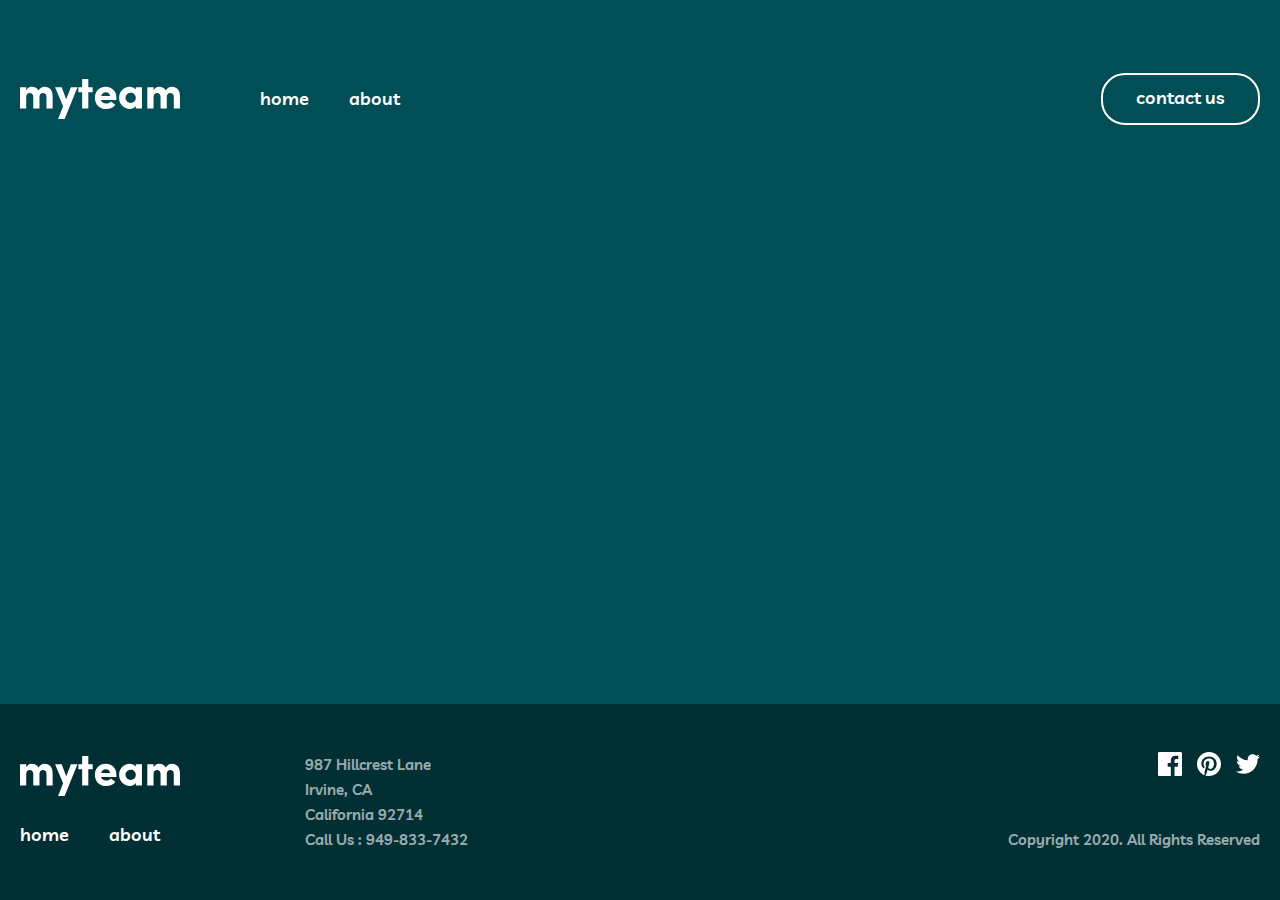
==== views/contact.html @ fc46e299 "Initial commit" ====
<!DOCTYPE html>
<html lang="en">
<head>
    <meta charset="UTF-8">
    <meta http-equiv="X-UA-Compatible" content="IE=edge">
    <meta name="viewport" content="width=device-width, initial-scale=1.0">
    <title>MyTeam</title>
    <link rel="stylesheet" href="../css/main.css">
</head>
<body>
    <!-- SITE HEADER  -->
    <header class="site-header">
        <div class="container">
            <div class="site-header__wrapper">
                <a class="logo" href="./index.html">
                    <img class="logo__img" src="../images/svg/logo.svg" alt="MyTeam's logo">
                </a>
                <div class="site-header-inner-wrapper js-header-inner">
                    <button class="site-header__close-btn js-close-btn" type="button"></button>
                    <nav class="site-header__nav">
                        <ul class="site-header__list">
                            <li class="site-header__item">
                                <a class="site-header__link" href="./index.html">
                                    home
                                </a>
                            </li>
                            <li class="site-header__item">
                                <a class="site-header__link" href="./about.html">
                                    about
                                </a>
                            </li>
                        </ul>
                    </nav>
                    <a class="site-header__contact-link" href="./contact.html">
                        contact us
                    </a>
                </div>
                <button class="site-header__bar-btn js-bar-btn" type="button"></button>
            </div>
        </div>
    </header>
    <!-- Start main  -->
    <main class="site-main">

    </main>
    <!-- Finish main  -->
    <!-- SITE FOOTER  -->
<footer class="site-footer">
  <div class="container">
      <div class="site-footer__inner">
          <div class="site-footer__start">
              <a class="site-footer__logo" href="./index.html">
                  <img class="site-footer__logo-img" src="../images/svg/logo.svg" alt="MyTeam's logo">
              </a>
              <ul class="site-footer__start-list">
                  <li class="site-footer__start-item">
                      <a href="#" class="site-footer__start-link">home</a>
                  </li>
                  <li class="site-footer__start-item">
                      <a href="#" class="site-footer__start-link">about</a>
                  </li>
              </ul>
          </div>
          <ul class="site-footer__list">
              <li class="site-footer__item">
                  <a href="#" class="site-footer__link">987  Hillcrest Lane </a>
              </li>
              <li class="site-footer__item">
                  <a href="#" class="site-footer__link">Irvine, CA</a>
              </li>
              <li class="site-footer__item">
                  <a href="#" class="site-footer__link">California 92714</a>
              </li>
              <li class="site-footer__item">
                  <a href="#" class="site-footer__link">Call Us : 949-833-7432</a>
              </li>
          </ul>
          <div class="site-footer__end">
              <ul class="site-footer__end-list">
                  <li class="site-footer__end-item">
                      <a href="" class="site-footer__end-link">
                          <img src="../images/svg/facebook.svg" width="24" height="24" alt="facebook logo" class="site-footer__end-img">
                      </a>
                  </li>
                  <li class="site-footer__end-item">
                      <a href="" class="site-footer__end-link">
                          <img src="../images/svg/p.svg" width="24" height="24" alt=" p logo" class="site-footer__end-img">
                      </a>
                  </li>
                  <li class="site-footer__end-item">
                      <a href="" class="site-footer__end-link">
                          <img src="../images/svg/twitter.svg" width="24" height="20" alt=" twitter logo" class="site-footer__end-img">
                      </a>
                  </li>
              </ul>
              <p class="site-footer__text">Copyright 2020. All Rights Reserved</p>
          </div>
      </div>
  </div>
</footer>
<!-- SITE FOOTER ENDS -->
<script src="./js/app.js"></script>
</body>
</html>
---- css/main.css ----
/*! normalize.css v8.0.1 | MIT License | github.com/necolas/normalize.css */
/* Document
   ========================================================================== */
/**
 * 1. Correct the line height in all browsers.
 * 2. Prevent adjustments of font size after orientation changes in iOS.
 */
html {
  line-height: 1.15; /* 1 */
  -webkit-text-size-adjust: 100%; /* 2 */
}

/* Sections
   ========================================================================== */
/**
 * Remove the margin in all browsers.
 */
body {
  margin: 0;
}

/**
 * Render the `main` element consistently in IE.
 */
main {
  display: block;
}

/**
 * Correct the font size and margin on `h1` elements within `section` and
 * `article` contexts in Chrome, Firefox, and Safari.
 */
h1 {
  font-size: 2em;
  margin: 0.67em 0;
}

/* Grouping content
   ========================================================================== */
/**
 * 1. Add the correct box sizing in Firefox.
 * 2. Show the overflow in Edge and IE.
 */
hr {
  box-sizing: content-box; /* 1 */
  height: 0; /* 1 */
  overflow: visible; /* 2 */
}

/**
 * 1. Correct the inheritance and scaling of font size in all browsers.
 * 2. Correct the odd `em` font sizing in all browsers.
 */
pre {
  font-family: monospace, monospace; /* 1 */
  font-size: 1em; /* 2 */
}

/* Text-level semantics
   ========================================================================== */
/**
 * Remove the gray background on active links in IE 10.
 */
a {
  background-color: transparent;
}

/**
 * 1. Remove the bottom border in Chrome 57-
 * 2. Add the correct text decoration in Chrome, Edge, IE, Opera, and Safari.
 */
abbr[title] {
  border-bottom: none; /* 1 */
  text-decoration: underline; /* 2 */
  -webkit-text-decoration: underline dotted;
          text-decoration: underline dotted; /* 2 */
}

/**
 * Add the correct font weight in Chrome, Edge, and Safari.
 */
b,
strong {
  font-weight: bolder;
}

/**
 * 1. Correct the inheritance and scaling of font size in all browsers.
 * 2. Correct the odd `em` font sizing in all browsers.
 */
code,
kbd,
samp {
  font-family: monospace, monospace; /* 1 */
  font-size: 1em; /* 2 */
}

/**
 * Add the correct font size in all browsers.
 */
small {
  font-size: 80%;
}

/**
 * Prevent `sub` and `sup` elements from affecting the line height in
 * all browsers.
 */
sub,
sup {
  font-size: 75%;
  line-height: 0;
  position: relative;
  vertical-align: baseline;
}

sub {
  bottom: -0.25em;
}

sup {
  top: -0.5em;
}

/* Embedded content
   ========================================================================== */
/**
 * Remove the border on images inside links in IE 10.
 */
img {
  border-style: none;
}

/* Forms
   ========================================================================== */
/**
 * 1. Change the font styles in all browsers.
 * 2. Remove the margin in Firefox and Safari.
 */
button,
input,
optgroup,
select,
textarea {
  font-family: inherit; /* 1 */
  font-size: 100%; /* 1 */
  line-height: 1.15; /* 1 */
  margin: 0; /* 2 */
}

/**
 * Show the overflow in IE.
 * 1. Show the overflow in Edge.
 */
button,
input { /* 1 */
  overflow: visible;
}

/**
 * Remove the inheritance of text transform in Edge, Firefox, and IE.
 * 1. Remove the inheritance of text transform in Firefox.
 */
button,
select { /* 1 */
  text-transform: none;
}

/**
 * Correct the inability to style clickable types in iOS and Safari.
 */
button,
[type=button],
[type=reset],
[type=submit] {
  -webkit-appearance: button;
}

/**
 * Remove the inner border and padding in Firefox.
 */
button::-moz-focus-inner,
[type=button]::-moz-focus-inner,
[type=reset]::-moz-focus-inner,
[type=submit]::-moz-focus-inner {
  border-style: none;
  padding: 0;
}

/**
 * Restore the focus styles unset by the previous rule.
 */
button:-moz-focusring,
[type=button]:-moz-focusring,
[type=reset]:-moz-focusring,
[type=submit]:-moz-focusring {
  outline: 1px dotted ButtonText;
}

/**
 * Correct the padding in Firefox.
 */
fieldset {
  padding: 0.35em 0.75em 0.625em;
}

/**
 * 1. Correct the text wrapping in Edge and IE.
 * 2. Correct the color inheritance from `fieldset` elements in IE.
 * 3. Remove the padding so developers are not caught out when they zero out
 *    `fieldset` elements in all browsers.
 */
legend {
  box-sizing: border-box; /* 1 */
  color: inherit; /* 2 */
  display: table; /* 1 */
  max-width: 100%; /* 1 */
  padding: 0; /* 3 */
  white-space: normal; /* 1 */
}

/**
 * Add the correct vertical alignment in Chrome, Firefox, and Opera.
 */
progress {
  vertical-align: baseline;
}

/**
 * Remove the default vertical scrollbar in IE 10+.
 */
textarea {
  overflow: auto;
}

/**
 * 1. Add the correct box sizing in IE 10.
 * 2. Remove the padding in IE 10.
 */
[type=checkbox],
[type=radio] {
  box-sizing: border-box; /* 1 */
  padding: 0; /* 2 */
}

/**
 * Correct the cursor style of increment and decrement buttons in Chrome.
 */
[type=number]::-webkit-inner-spin-button,
[type=number]::-webkit-outer-spin-button {
  height: auto;
}

/**
 * 1. Correct the odd appearance in Chrome and Safari.
 * 2. Correct the outline style in Safari.
 */
[type=search] {
  -webkit-appearance: textfield; /* 1 */
  outline-offset: -2px; /* 2 */
}

/**
 * Remove the inner padding in Chrome and Safari on macOS.
 */
[type=search]::-webkit-search-decoration {
  -webkit-appearance: none;
}

/**
 * 1. Correct the inability to style clickable types in iOS and Safari.
 * 2. Change font properties to `inherit` in Safari.
 */
::-webkit-file-upload-button {
  -webkit-appearance: button; /* 1 */
  font: inherit; /* 2 */
}

/* Interactive
   ========================================================================== */
/*
 * Add the correct display in Edge, IE 10+, and Firefox.
 */
details {
  display: block;
}

/*
 * Add the correct display in all browsers.
 */
summary {
  display: list-item;
}

/* Misc
   ========================================================================== */
/**
 * Add the correct display in IE 10+.
 */
template {
  display: none;
}

/**
 * Add the correct display in IE 10.
 */
[hidden] {
  display: none;
}

/*Main font family */
@font-face {
  font-family: "Livvic";
  font-weight: 400;
  font-display: swap;
  src: url("../fonts/regular.woff2") format("woff2"), url("../fonts/regular.woff") format("woff");
}
@font-face {
  font-family: "Livvic";
  font-weight: 500;
  font-style: italic;
  font-display: swap;
  src: url("../fonts/medium_italic.woff2") format("woff2"), url("../fonts/medium_italic.woff") format("woff");
}
@font-face {
  font-family: "Livvic";
  font-weight: 600;
  font-display: swap;
  src: url("../fonts/semibold.woff2") format("woff2"), url("../fonts/semibold.woff") format("woff");
}
@font-face {
  font-family: "Livvic";
  font-weight: 700;
  font-display: swap;
  src: url("../fonts/bold.woff2") format("woff2"), url("../fonts/bold.woff") format("woff");
}
:root {
  --main-midnight-green-color: #014e56;
  --main-light-coral-color: #f67e7e;
  --main-rapture-blue-color: #79c8c7;
  --main-police-blue-color: #2c6269;
  --main-deep-jungle-green-color: #004047;
  --main-sacramento-green-color: #012f34;
  --main-dark-green-color: #002529;
  --main-white-color: #fff;
  --main-black-color: #000;
}

/*Html value for sticky footer*/
html {
  height: 100%;
  margin: 0;
}

/*Box element property*/
*,
*::before,
*::after {
  box-sizing: border-box;
  scroll-behavior: smooth;
}

/*Defauly body properties*/
body {
  display: flex;
  height: 100%;
  flex-direction: column;
  margin: 0;
  font-family: "Livvic", Arial, sans-serif;
  font-weight: 600;
  background-color: var(--main-midnight-green-color);
  overflow-x: hidden;
}

/*Default image properties*/
img {
  display: block;
  height: auto;
}

.site-main {
  flex-grow: 1;
}

/*Visually hidden class */
.visually-hidden {
  position: absolute;
  width: 1px;
  height: 1px;
  margin: -1px;
  padding: 0;
  overflow: hidden;
  border: none;
}

/*Platform container */
.container {
  max-width: 1280px;
  width: 100%;
  margin: 0 auto;
  padding: 0 20px;
}

.site-header__link {
  transition: color 0.4s ease;
}
.site-header__link:hover {
  color: var(--main-light-coral-color);
}

.site-header__contact-link {
  transition: background-color 0.4s ease, color 0.4s ease;
}
.site-header__contact-link:hover {
  background-color: var(--main-white-color);
  color: var(--main-black-color);
}

@media only screen and (max-width: 355px) {
  .container {
    padding: 0 18px;
  }
  .site-header {
    padding-top: 48px;
    padding-bottom: 80px;
  }
  .site-header__wrapper {
    display: flex;
    flex-direction: row;
    align-items: center;
    justify-content: space-between;
  }
  .logo__img {
    width: 128px;
    height: 32px;
  }
  .site-header__bar-btn {
    width: 20px;
    height: 17px;
    padding: 0;
    background: url("../images/svg/bar.svg") no-repeat center;
    background-size: 20px 17px;
    border: none;
    background-color: transparent;
    cursor: pointer;
  }
  .site-header-inner-wrapper {
    position: absolute;
    top: 0;
    right: -150vw;
    display: flex;
    flex-direction: column;
    align-items: start;
    justify-content: start;
    max-width: 255px;
    width: 100%;
    min-height: 100vh;
    padding: 56px 25px 0 48px;
    background: var(--main-police-blue-color) url("../images/svg/tabletbg.svg") no-repeat calc(50% + 130px) bottom;
    transition: right 0.4s ease;
  }
  .site-header__close-btn {
    align-self: flex-end;
    width: 18px;
    height: 17px;
    margin-bottom: 39px;
    padding: 0;
    background: url("../images/svg/close.svg") no-repeat center;
    background-size: 18px 17px;
    border: none;
    background-color: transparent;
    cursor: pointer;
  }
  .site-header__nav {
    margin-bottom: 36px;
  }
  .site-header__list {
    display: flex;
    flex-direction: column;
    align-items: start;
    justify-content: center;
    margin-top: 0;
    margin-bottom: 0;
    padding-left: 0;
    list-style: none;
  }
  .site-header__item:not(:last-child) {
    margin-bottom: 24px;
  }
  .site-header__link {
    font-family: inherit;
    font-weight: inherit;
    font-size: 18px;
    line-height: 28px;
    text-align: start;
    color: var(--main-white-color);
    text-decoration: none;
  }
  .site-header__contact-link {
    min-width: 159px;
    padding: 9px 9px 11px;
    font-family: inherit;
    font-weight: inherit;
    font-size: 18px;
    line-height: 28px;
    text-align: center;
    color: var(--main-white-color);
    border-radius: 24px;
    border: 2px solid var(--main-white-color);
    text-decoration: none;
  }
  .move-nav {
    right: 0;
  }
}
@media only screen and (min-width: 355px) and (max-width: 500px) {
  .container {
    padding: 0 24px;
  }
  .site-header {
    padding-top: 48px;
    padding-bottom: 80px;
  }
  .site-header__wrapper {
    display: flex;
    flex-direction: row;
    align-items: center;
    justify-content: space-between;
  }
  .logo__img {
    width: 128px;
    height: 32px;
  }
  .site-header__bar-btn {
    width: 20px;
    height: 17px;
    padding: 0;
    background: url("../images/svg/bar.svg") no-repeat center;
    background-size: 20px 17px;
    border: none;
    background-color: transparent;
    cursor: pointer;
  }
  .site-header-inner-wrapper {
    position: absolute;
    top: 0;
    right: -100vw;
    display: flex;
    flex-direction: column;
    align-items: start;
    justify-content: start;
    max-width: 255px;
    width: 100%;
    min-height: 100vh;
    padding: 56px 25px 0 48px;
    background: var(--main-police-blue-color) url("../images/svg/tabletbg.svg") no-repeat calc(50% + 130px) bottom;
    transition: right 0.4s ease;
  }
  .site-header__close-btn {
    align-self: flex-end;
    width: 18px;
    height: 17px;
    margin-bottom: 39px;
    padding: 0;
    background: url("../images/svg/close.svg") no-repeat center;
    background-size: 18px 17px;
    border: none;
    background-color: transparent;
    cursor: pointer;
  }
  .site-header__nav {
    margin-bottom: 36px;
  }
  .site-header__list {
    display: flex;
    flex-direction: column;
    align-items: start;
    justify-content: center;
    margin-top: 0;
    margin-bottom: 0;
    padding-left: 0;
    list-style: none;
  }
  .site-header__item:not(:last-child) {
    margin-bottom: 24px;
  }
  .site-header__link {
    font-family: inherit;
    font-weight: inherit;
    font-size: 18px;
    line-height: 28px;
    text-align: start;
    color: var(--main-white-color);
    text-decoration: none;
  }
  .site-header__contact-link {
    min-width: 159px;
    padding: 9px 9px 11px;
    font-family: inherit;
    font-weight: inherit;
    font-size: 18px;
    line-height: 28px;
    text-align: center;
    color: var(--main-white-color);
    border-radius: 24px;
    border: 2px solid var(--main-white-color);
    text-decoration: none;
  }
  .move-nav {
    right: 0;
  }
}
@media only screen and (min-width: 500px) and (max-width: 1024px) {
  .site-header {
    padding-top: 64px;
    padding-bottom: 112px;
  }
  .site-header__wrapper {
    display: flex;
    flex-direction: row;
    align-items: center;
    justify-content: start;
  }
  .logo {
    margin-right: 48px;
  }
  .logo__img {
    width: 128px;
    height: 32px;
  }
  .site-header__bar-btn {
    display: none;
  }
  .site-header-inner-wrapper {
    display: flex;
    flex-direction: row;
    align-items: center;
    justify-content: space-between;
    width: 100%;
  }
  .site-header__close-btn {
    display: none;
  }
  .site-header__list {
    display: flex;
    flex-direction: row;
    align-items: center;
    justify-content: start;
    margin-top: 0;
    margin-bottom: 0;
    padding-left: 0;
    list-style: none;
  }
  .site-header__item:not(:last-child) {
    margin-right: 40px;
  }
  .site-header__link {
    font-family: inherit;
    font-weight: inherit;
    font-size: 18px;
    line-height: 28px;
    text-align: start;
    color: var(--main-white-color);
    text-decoration: none;
  }
  .site-header__contact-link {
    min-width: 159px;
    padding: 9px 9px 11px;
    font-family: inherit;
    font-weight: inherit;
    font-size: 18px;
    line-height: 28px;
    text-align: center;
    color: var(--main-white-color);
    border-radius: 24px;
    border: 2px solid var(--main-white-color);
    text-decoration: none;
  }
  .move-nav {
    right: 0;
  }
}
@media only screen and (min-width: 1024px) {
  .site-header {
    padding-top: 73px;
    padding-bottom: 129px;
  }
  .site-header__wrapper {
    display: flex;
    flex-direction: row;
    align-items: center;
    justify-content: start;
  }
  .logo {
    margin-right: 80px;
  }
  .logo__img {
    width: 160px;
    height: 40px;
  }
  .site-header__bar-btn {
    display: none;
  }
  .site-header-inner-wrapper {
    display: flex;
    flex-direction: row;
    align-items: center;
    justify-content: space-between;
    width: 100%;
  }
  .site-header__close-btn {
    display: none;
  }
  .site-header__list {
    display: flex;
    flex-direction: row;
    align-items: center;
    justify-content: start;
    margin-top: 0;
    margin-bottom: 0;
    padding-left: 0;
    list-style: none;
  }
  .site-header__item:not(:last-child) {
    margin-right: 40px;
  }
  .site-header__link {
    font-family: inherit;
    font-weight: inherit;
    font-size: 18px;
    line-height: 28px;
    text-align: start;
    color: var(--main-white-color);
    text-decoration: none;
  }
  .site-header__contact-link {
    min-width: 159px;
    padding: 9px 9px 11px;
    font-family: inherit;
    font-weight: inherit;
    font-size: 18px;
    line-height: 28px;
    text-align: center;
    color: var(--main-white-color);
    border-radius: 24px;
    border: 2px solid var(--main-white-color);
    text-decoration: none;
  }
  .move-nav {
    right: 0;
  }
}
@media only screen and (max-width: 355px) {
  .hero {
    padding-bottom: 197px;
    background: url("../images/svg/herorightbg.svg") no-repeat calc(50% + 19px) calc(50% + 205px);
  }
  .hero__wrapper {
    display: flex;
    flex-direction: column;
    align-items: center;
    justify-content: center;
  }
  .hero__title {
    margin-top: 0;
    margin-bottom: 16px;
    font-family: inherit;
    font-weight: 700;
    font-size: 32px;
    line-height: 32px;
    text-align: center;
    color: var(--main-white-color);
  }
  .hero__title-stage {
    color: var(--main-light-coral-color);
  }
  .hero__desc {
    margin-top: 0;
    margin-bottom: 0;
    font-family: inherit;
    font-weight: inherit;
    font-size: 14px;
    line-height: 28px;
    text-align: center;
    color: var(--main-white-color);
  }
}
@media only screen and (min-width: 355px) and (max-width: 500px) {
  .hero {
    padding-bottom: 197px;
    background: url("../images/svg/herorightbg.svg") no-repeat calc(50% + 19px) calc(50% + 205px);
  }
  .hero__wrapper {
    display: flex;
    flex-direction: column;
    align-items: center;
    justify-content: center;
  }
  .hero__title-wrapper {
    max-width: 327px;
    width: 100%;
  }
  .hero__title {
    margin-top: 0;
    margin-bottom: 16px;
    font-family: inherit;
    font-weight: 700;
    font-size: 40px;
    line-height: 40px;
    text-align: center;
    color: var(--main-white-color);
  }
  .hero__title-stage {
    color: var(--main-light-coral-color);
  }
  .hero__desc-wrapper {
    max-width: 327px;
    width: 100%;
  }
  .hero__desc {
    margin-top: 0;
    margin-bottom: 0;
    font-family: inherit;
    font-weight: inherit;
    font-size: 15px;
    line-height: 28px;
    text-align: center;
    color: var(--main-white-color);
  }
}
@media only screen and (min-width: 500px) and (max-width: 1024px) {
  .hero {
    padding-bottom: 197px;
    background: url("../images/svg/herorightbg.svg") no-repeat center calc(50% + 205px);
  }
  .hero__wrapper {
    display: flex;
    flex-direction: column;
    align-items: center;
    justify-content: center;
  }
  .hero__title-wrapper {
    max-width: 457px;
    width: 100%;
  }
  .hero__title {
    margin-top: 0;
    margin-bottom: 24px;
    font-family: inherit;
    font-weight: 700;
    font-size: 64px;
    line-height: 56px;
    text-align: center;
    color: var(--main-white-color);
  }
  .hero__title-stage {
    color: var(--main-light-coral-color);
  }
  .hero__desc-wrapper {
    max-width: 457px;
    width: 100%;
  }
  .hero__desc {
    margin-top: 0;
    margin-bottom: 0;
    font-family: inherit;
    font-weight: inherit;
    font-size: 15px;
    line-height: 28px;
    text-align: center;
    color: var(--main-white-color);
  }
}
@media only screen and (min-width: 1024px) {
  .hero {
    padding-bottom: 250px;
    background: url("../images/svg/heroleftbg.svg") no-repeat calc(50% - 760px) calc(50% - 158px), url("../images/svg/herorightbg.svg") no-repeat calc(50% + 390px) calc(50% + 250px);
  }
  .hero__wrapper {
    display: flex;
    flex-direction: row;
    align-items: start;
    justify-content: center;
  }
  .hero__title-wrapper {
    max-width: 635px;
    width: 100%;
  }
  .hero__title {
    margin-top: 0;
    margin-bottom: 0;
    margin-right: 30px;
    font-family: inherit;
    font-weight: 700;
    font-size: 100px;
    line-height: 100px;
    text-align: start;
    color: var(--main-white-color);
  }
  .hero__title-stage {
    color: var(--main-light-coral-color);
  }
  .hero__desc-wrapper {
    max-width: 445px;
    width: 100%;
  }
  .hero__desc {
    display: flex;
    flex-direction: column;
    align-items: start;
    justify-content: center;
    margin-top: 0;
    margin-bottom: 0;
    font-family: inherit;
    font-weight: inherit;
    font-size: 18px;
    line-height: 28px;
    text-align: start;
    color: var(--main-white-color);
  }
  .hero__desc::before {
    width: 50px;
    height: 4px;
    margin-bottom: 79px;
    background-color: var(--main-rapture-blue-color);
    content: "";
  }
}
@media only screen and (max-width: 355px) {
  .services {
    padding-top: 64px;
    padding-bottom: 64px;
    background: var(--main-sacramento-green-color) url("../images/svg/servicesbg.svg") no-repeat calc(50% + 210px) top;
  }
  .services__wrapper {
    display: flex;
    flex-direction: column;
    align-items: start;
    justify-content: center;
  }
  .services__details-wrapper {
    max-width: 240px;
    width: 100%;
    margin-bottom: 56px;
  }
  .services__title {
    display: flex;
    flex-direction: column;
    align-items: start;
    justify-content: center;
    margin-top: 0;
    margin-bottom: 0;
    font-family: inherit;
    font-weight: 700;
    font-size: 24px;
    line-height: 32px;
    text-align: start;
    color: var(--main-white-color);
  }
  .services__title::before {
    width: 50px;
    height: 4px;
    margin-bottom: 32px;
    background-color: var(--main-light-coral-color);
    content: "";
  }
  .services__list {
    align-self: center;
    display: flex;
    flex-direction: column;
    align-items: center;
    justify-content: center;
    margin-top: 0;
    margin-bottom: 0;
    padding-left: 0;
    list-style: none;
  }
  .services__item {
    display: flex;
    flex-direction: column;
    align-items: center;
    justify-content: center;
    max-width: 327px;
    width: 100%;
  }
  .services__item::before {
    width: 72px;
    height: 72px;
    margin-bottom: 16px;
    background-position: center;
    background-repeat: no-repeat;
    content: "";
  }
  .services__item-wrapper {
    display: flex;
    flex-direction: column;
    align-items: center;
    justify-content: center;
  }
  .services__item:first-child::before {
    background-image: url("../images/svg/expert_person.svg");
  }
  .services__item:nth-child(2)::before {
    background-image: url("../images/svg/settings.svg");
  }
  .services__item:nth-child(3)::before {
    background-image: url("../images/svg/bars.svg");
  }
  .services__item:not(:last-child) {
    margin-bottom: 48px;
  }
  .services__item-title {
    margin-top: 0;
    margin-bottom: 8px;
    font-family: inherit;
    font-weight: 700;
    font-size: 16px;
    line-height: 28px;
    text-align: center;
    color: var(--main-light-coral-color);
  }
  .services__item-desc {
    margin-top: 0;
    margin-bottom: 0;
    font-family: inherit;
    font-weight: 600;
    font-size: 14px;
    line-height: 25px;
    text-align: center;
    color: var(--main-white-color);
  }
}
@media only screen and (min-width: 355px) and (max-width: 500px) {
  .services {
    padding-top: 64px;
    padding-bottom: 64px;
    background: var(--main-sacramento-green-color) url("../images/svg/servicesbg.svg") no-repeat calc(50% + 210px) top;
  }
  .services__wrapper {
    display: flex;
    flex-direction: column;
    align-items: start;
    justify-content: center;
  }
  .services__details-wrapper {
    max-width: 240px;
    width: 100%;
    margin-bottom: 56px;
  }
  .services__title {
    display: flex;
    flex-direction: column;
    align-items: start;
    justify-content: center;
    margin-top: 0;
    margin-bottom: 0;
    font-family: inherit;
    font-weight: 700;
    font-size: 32px;
    line-height: 32px;
    text-align: start;
    color: var(--main-white-color);
  }
  .services__title::before {
    width: 50px;
    height: 4px;
    margin-bottom: 32px;
    background-color: var(--main-light-coral-color);
    content: "";
  }
  .services__list {
    align-self: center;
    display: flex;
    flex-direction: column;
    align-items: center;
    justify-content: center;
    margin-top: 0;
    margin-bottom: 0;
    padding-left: 0;
    list-style: none;
  }
  .services__item {
    display: flex;
    flex-direction: column;
    align-items: center;
    justify-content: center;
    max-width: 327px;
    width: 100%;
  }
  .services__item::before {
    width: 72px;
    height: 72px;
    margin-bottom: 16px;
    background-position: center;
    background-repeat: no-repeat;
    content: "";
  }
  .services__item-wrapper {
    display: flex;
    flex-direction: column;
    align-items: center;
    justify-content: center;
  }
  .services__item:first-child::before {
    background-image: url("../images/svg/expert_person.svg");
  }
  .services__item:nth-child(2)::before {
    background-image: url("../images/svg/settings.svg");
  }
  .services__item:nth-child(3)::before {
    background-image: url("../images/svg/bars.svg");
  }
  .services__item:not(:last-child) {
    margin-bottom: 48px;
  }
  .services__item-title {
    margin-top: 0;
    margin-bottom: 8px;
    font-family: inherit;
    font-weight: 700;
    font-size: 18px;
    line-height: 28px;
    text-align: center;
    color: var(--main-light-coral-color);
  }
  .services__item-desc {
    margin-top: 0;
    margin-bottom: 0;
    font-family: inherit;
    font-weight: 600;
    font-size: 15px;
    line-height: 25px;
    text-align: center;
    color: var(--main-white-color);
  }
}
@media only screen and (min-width: 500px) and (max-width: 1024px) {
  .services {
    padding-top: 100px;
    padding-bottom: 100px;
    padding-left: 58px;
    background: var(--main-sacramento-green-color) url("../images/svg/servicesbg.svg") no-repeat calc(50% + 387px) top;
  }
  .services__wrapper {
    display: flex;
    flex-direction: column;
    align-items: start;
    justify-content: start;
  }
  .services__details-wrapper {
    max-width: 445px;
    width: 100%;
    margin-bottom: 64px;
  }
  .services__title {
    display: flex;
    flex-direction: column;
    align-items: start;
    justify-content: center;
    margin-top: 0;
    margin-bottom: 0;
    font-family: inherit;
    font-weight: 700;
    font-size: 32px;
    line-height: 32px;
    text-align: start;
    color: var(--main-white-color);
  }
  .services__title::before {
    width: 50px;
    height: 4px;
    margin-bottom: 32px;
    background-color: var(--main-light-coral-color);
    content: "";
  }
  .services__list {
    align-self: center;
    display: flex;
    flex-direction: column;
    align-items: start;
    justify-content: start;
    width: 100%;
    margin-top: 0;
    margin-bottom: 0;
    padding-left: 0;
    list-style: none;
  }
  .services__item {
    display: flex;
    flex-direction: row;
    align-items: start;
    justify-content: start;
  }
  .services__item::before {
    width: 72px;
    height: 72px;
    margin-right: 23px;
    background-position: center;
    background-repeat: no-repeat;
    content: "";
  }
  .services__item-wrapper {
    display: flex;
    flex-direction: column;
    align-items: start;
    justify-content: start;
    max-width: 478px;
    width: 100%;
  }
  .services__item:first-child::before {
    background-image: url("../images/svg/expert_person.svg");
  }
  .services__item:nth-child(2)::before {
    background-image: url("../images/svg/settings.svg");
  }
  .services__item:nth-child(3)::before {
    background-image: url("../images/svg/bars.svg");
  }
  .services__item:not(:last-child) {
    margin-bottom: 32px;
  }
  .services__item-title {
    margin-top: 0;
    margin-bottom: 16px;
    font-family: inherit;
    font-weight: 700;
    font-size: 18px;
    line-height: 28px;
    text-align: start;
    color: var(--main-light-coral-color);
  }
  .services__item-desc {
    margin-top: 0;
    margin-bottom: 0;
    font-family: inherit;
    font-weight: 600;
    font-size: 15px;
    line-height: 25px;
    text-align: start;
    color: var(--main-white-color);
  }
}
@media only screen and (min-width: 1024px) {
  .services {
    padding-top: 140px;
    padding-bottom: 140px;
    background: var(--main-sacramento-green-color) url("../images/svg/servicesbg.svg") no-repeat calc(50% + 720px) bottom;
  }
  .services__wrapper {
    display: flex;
    flex-direction: row;
    align-items: start;
    justify-content: center;
  }
  .services__details-wrapper {
    max-width: 445px;
    width: 100%;
    margin-right: 125px;
  }
  .services__title {
    display: flex;
    flex-direction: column;
    align-items: start;
    justify-content: center;
    margin-top: 0;
    margin-bottom: 0;
    font-family: inherit;
    font-weight: 700;
    font-size: 48px;
    line-height: 48px;
    text-align: start;
    color: var(--main-white-color);
  }
  .services__title::before {
    width: 50px;
    height: 4px;
    margin-bottom: 54px;
    background-color: var(--main-light-coral-color);
    content: "";
  }
  .services__list {
    display: flex;
    flex-direction: column;
    align-items: start;
    justify-content: start;
    width: 100%;
    padding-top: 58px;
    margin-top: 0;
    margin-bottom: 0;
    padding-left: 0;
    list-style: none;
  }
  .services__item {
    display: flex;
    flex-direction: row;
    align-items: start;
    justify-content: start;
  }
  .services__item::before {
    width: 72px;
    height: 72px;
    margin-right: 23px;
    background-position: center;
    background-repeat: no-repeat;
    content: "";
  }
  .services__item-wrapper {
    display: flex;
    flex-direction: column;
    align-items: start;
    justify-content: start;
    max-width: 445px;
    width: 100%;
  }
  .services__item:first-child::before {
    background-image: url("../images/svg/expert_person.svg");
  }
  .services__item:nth-child(2)::before {
    background-image: url("../images/svg/settings.svg");
  }
  .services__item:nth-child(3)::before {
    background-image: url("../images/svg/bars.svg");
  }
  .services__item:not(:last-child) {
    margin-bottom: 32px;
  }
  .services__item-title {
    margin-top: 0;
    margin-bottom: 16px;
    font-family: inherit;
    font-weight: 700;
    font-size: 18px;
    line-height: 28px;
    text-align: start;
    color: var(--main-light-coral-color);
  }
  .services__item-desc {
    margin-top: 0;
    margin-bottom: 0;
    font-family: inherit;
    font-weight: 600;
    font-size: 15px;
    line-height: 25px;
    text-align: start;
    color: var(--main-white-color);
  }
}
.stories {
  padding-top: 140px;
  padding-bottom: 164px;
  background-image: url("../../images/svg/stories_shape.svg"), url("../../images/svg/storiea_shapeb.svg");
  background-repeat: no-repeat;
  background-position: left top, right bottom;
}

.stories__title-wrapper {
  max-width: 327px;
  width: 100%;
  margin: 0 auto 48px;
}

.stories__title {
  margin-top: 0;
  margin-bottom: 0;
  font-family: inherit;
  font-weight: 700;
  font-size: 32px;
  line-height: 32px;
  text-align: center;
  color: #fff;
}

.stories__span {
  font-family: inherit;
  font-weight: 700;
  font-size: 32px;
  line-height: 32px;
  text-align: center;
  color: var(--main-rapture-blue-color);
}

.stories__list {
  margin-top: 0;
  margin-bottom: 0;
  padding-left: 0;
  list-style: none;
}

.stories__item {
  position: relative;
  max-width: 327px;
  width: 100%;
  margin-right: auto;
  margin-bottom: 30px;
  margin-left: auto;
  padding-top: 36px;
  padding-bottom: 18px;
}

.stories__quote {
  margin-top: 0;
  margin-left: 0;
  margin-right: 0;
  margin-bottom: 16px;
  font-family: inherit;
  font-weight: 600;
  font-size: 15px;
  line-height: 25px;
  text-align: center;
  color: #fff;
}

.stories__subtitle {
  margin-top: 0;
  margin-bottom: 2px;
  font-family: inherit;
  font-weight: 700;
  font-size: 18px;
  line-height: 28px;
  text-align: center;
  color: var(--main-rapture-blue-color);
}

.stories__desc {
  margin-top: 0;
  margin-bottom: 16px;
  font-family: inherit;
  font-weight: 500;
  font-size: 13px;
  line-height: 18px;
  text-align: center;
  color: #fff;
  font-style: italic;
}

.stories__item::before {
  position: absolute;
  top: 0;
  left: calc(50% - 35px);
  z-index: -1;
  width: 67px;
  height: 56px;
  display: inline-block;
  content: "";
  background-image: url("../../images/svg/quote.svg");
  background-repeat: no-repeat;
}

.stories__item::after {
  position: relative;
  bottom: 0;
  left: calc(50% - 35px);
  z-index: -1;
  width: 62px;
  height: 62px;
  display: inline-block;
  content: "";
  background-image: url("../../images/png/kendy.png");
  background-repeat: no-repeat;
  background-size: 62px;
}

.stories__item:nth-child(2)::after {
  background-image: url(../../images/png/aiysha.png);
}

.stories__item:nth-child(3)::after {
  background-image: url(../../images/png/artur.png);
}

.stories__item:last-child {
  margin-bottom: 0;
}

@media only screen and (min-width: 700px) {
  .stories {
    padding-top: 100px;
    padding-bottom: 100px;
  }
  .stories__title-wrapper {
    max-width: 473px;
    margin-bottom: 48px;
  }
  .stories__item {
    max-width: 573px;
  }
}
@media only screen and (min-width: 1140px) {
  .stories {
    padding-top: 140px;
    padding-bottom: 150px;
  }
  .stories__title-wrapper {
    max-width: 932px;
    margin-bottom: 56px;
  }
  .stories__title {
    font-family: inherit;
    font-weight: 700;
    font-size: 48px;
    line-height: 48px;
    text-align: center;
    color: #fff;
  }
  .stories__list {
    display: flex;
    flex-direction: row;
    align-items: center;
    justify-content: center;
  }
  .stories__item {
    max-width: 350px;
    margin-right: 50px;
    margin-bottom: 0;
  }
  .stories__item:last-child {
    margin-right: 0;
  }
}
@media only screen and (min-width: 1440px) {
  .stories {
    background-position: calc(50% - 686px) top, calc(50% + 660px) bottom;
  }
}
.started {
  padding-top: 83px;
  padding-bottom: 83px;
  background-color: var(--main-light-coral-color);
  background-image: url("../../images/svg/started-shape.svg");
  background-repeat: no-repeat;
  background-position: left bottom;
}

.started__inner {
  display: flex;
  flex-direction: column;
  align-items: center;
  justify-content: center;
}

.started__title {
  margin-top: 0;
  margin-bottom: 24px;
  font-family: inherit;
  font-weight: 700;
  font-size: 32px;
  line-height: 32px;
  text-align: center;
  color: var(--main-sacramento-green-color);
}

.started__link {
  max-width: 153px;
  width: 100%;
  padding: 9px 13px 11px;
  font-family: inherit;
  font-weight: 600;
  font-size: 18px;
  line-height: 28px;
  text-align: center;
  color: var(--main-sacramento-green-color);
  text-decoration: none;
  border-radius: 24px;
  border: 2px solid var(--main-sacramento-green-color);
  transition: color 0.3s linear, background-color 0.3s linear;
}
.started__link:hover {
  color: #fff;
  background-color: var(--main-sacramento-green-color);
}

@media only screen and (min-width: 700px) {
  .started {
    padding-top: 76px;
    padding-bottom: 76px;
  }
  .started__inner {
    display: flex;
    flex-direction: row;
    align-items: center;
    justify-content: center;
  }
  .started__title {
    margin-bottom: 0;
    margin-right: 260px;
    font-family: inherit;
    font-weight: 700;
    font-size: 48px;
    line-height: 48px;
    text-align: center;
    color: var(--main-sacramento-green-color);
  }
}
@media only screen and (min-width: 1440px) {
  .started {
    background-position: calc(50% - 686px) bottom;
  }
}
/*for other blocks */
.site-footer {
  padding-top: 48px;
  padding-bottom: 48px;
  background-color: var(--main-sacramento-green-color);
}

.site-footer__inner {
  display: flex;
  flex-direction: row;
  align-items: center;
  justify-content: flex-start;
}

.site-footer__start {
  max-width: 160px;
  width: 100%;
  margin-right: 125px;
}

.site-footer__logo {
  margin-bottom: 25px;
  display: block;
}

.site-footer__start-list {
  display: flex;
  flex-direction: row;
  align-items: center;
  justify-content: flex-start;
  margin-top: 0;
  margin-bottom: 0;
  padding-left: 0;
  list-style: none;
}

.site-footer__start-item:first-child {
  margin-right: 40px;
}

.site-footer__start-link {
  font-family: inherit;
  font-weight: 600;
  font-size: 18px;
  line-height: 28px;
  text-align: center;
  color: #fff;
  text-decoration: none;
}

.site-footer__list {
  max-width: 200px;
  width: 100%;
  margin-top: 0;
  margin-bottom: 0;
  padding-left: 0;
  list-style: none;
}

.site-footer__link {
  font-family: inherit;
  font-weight: 600;
  font-size: 15px;
  line-height: 25px;
  text-align: start;
  color: #fff;
  text-decoration: none;
  opacity: 0.6;
}

.site-footer__end {
  display: flex;
  flex-direction: column;
  align-items: flex-end;
  justify-content: center;
  margin-left: auto;
}

.site-footer__end-list {
  display: flex;
  flex-direction: row;
  align-items: center;
  justify-content: center;
  margin-top: 0;
  margin-bottom: 0;
  padding-left: 0;
  list-style: none;
  margin-bottom: 51px;
}

.site-footer__end-item:not(:last-child) {
  margin-right: 15px;
}

.site-footer__text {
  margin-top: 0;
  margin-bottom: 0;
  font-family: inherit;
  font-weight: 600;
  font-size: 15px;
  line-height: 25px;
  text-align: start;
  color: #fff;
  opacity: 0.6;
}

@media only screen and (max-width: 700px) {
  .site-footer__inner {
    display: flex;
    flex-direction: column;
    align-items: center;
    justify-content: center;
  }
  .site-footer__start {
    max-width: 200px;
    display: flex;
    flex-direction: column;
    align-items: center;
    justify-content: center;
    margin-right: 0;
    margin-bottom: 24px;
  }
  .site-footer__start-list {
    margin-top: 0;
  }
  .site-footer__list {
    text-align: center;
    margin-bottom: 40px;
  }
  .site-footer__end {
    margin-left: 0;
    display: flex;
    flex-direction: column;
    align-items: center;
    justify-content: center;
  }
  .site-footer__end-list {
    margin-bottom: 16px;
  }
}/*# sourceMappingURL=main.css.map */
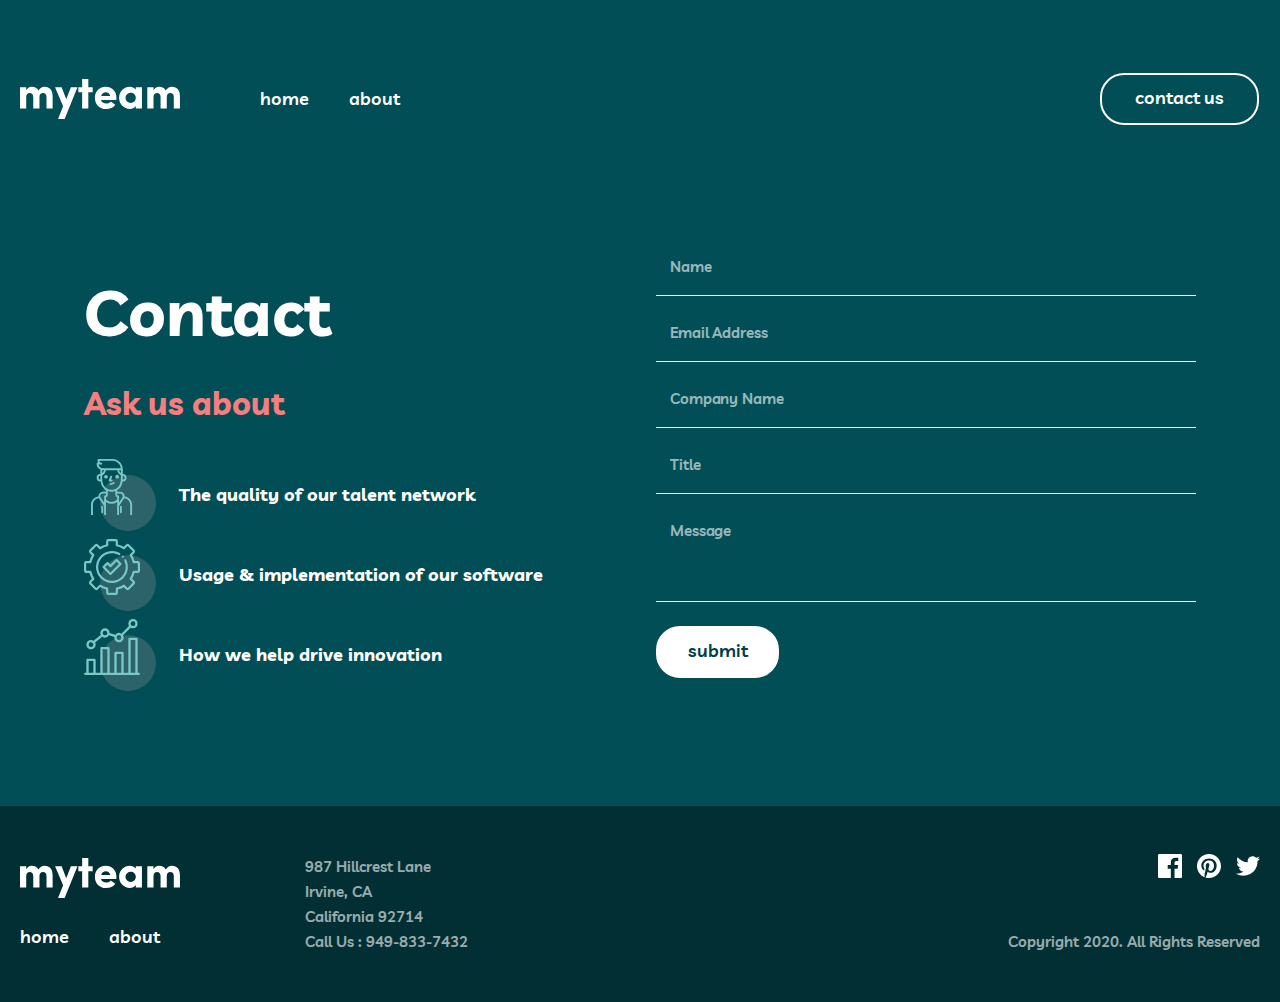
==== commit 901077e4: "Add contact page" ====
--- a/views/contact.html
+++ b/views/contact.html
@@ -4,7 +4,7 @@
     <meta charset="UTF-8">
     <meta http-equiv="X-UA-Compatible" content="IE=edge">
     <meta name="viewport" content="width=device-width, initial-scale=1.0">
-    <title>MyTeam</title>
+    <title>Contact</title>
     <link rel="stylesheet" href="../css/main.css">
 </head>
 <body>
@@ -12,20 +12,20 @@
     <header class="site-header">
         <div class="container">
             <div class="site-header__wrapper">
-                <a class="logo" href="./index.html">
+                <a class="logo" href="../index.html">
                     <img class="logo__img" src="../images/svg/logo.svg" alt="MyTeam's logo">
                 </a>
-                <div class="site-header-inner-wrapper js-header-inner">
+                <div class="site-header__inner-wrapper js-header-inner">
                     <button class="site-header__close-btn js-close-btn" type="button"></button>
                     <nav class="site-header__nav">
                         <ul class="site-header__list">
                             <li class="site-header__item">
-                                <a class="site-header__link" href="./index.html">
+                                <a class="site-header__link" href="../index.html">
                                     home
                                 </a>
                             </li>
                             <li class="site-header__item">
-                                <a class="site-header__link" href="./about.html">
+                                <a class="site-header__link" href="#">
                                     about
                                 </a>
                             </li>
@@ -39,66 +39,103 @@
             </div>
         </div>
     </header>
-    <!-- Start main  -->
+    <!-- SITE HEADER ENDS  -->
+    <!-- SITE MAIN  -->
     <main class="site-main">
-
+        <section class="contact">
+            <div class="container">
+                <div class="contact__wrapper">
+                    <div class="contact__details-wrapper">
+                        <div class="contact__inner-wrapper">
+                            <h2 class="contact__title" title="Contact">
+                                Contact
+                            </h2>
+                            <p class="contact__desc" title="Ask us about">
+                                Ask us about
+                            </p>
+                        </div>
+                        <ul class="contact__list">
+                            <li class="contact__item" title="The quality of our talent network">
+                                The quality of our talent network
+                            </li>
+                            <li class="contact__item" title="Usage & implementation of our software">
+                                Usage & implementation of our software
+                            </li>
+                            <li class="contact__item" title="How we help drive innovation">
+                                How we help drive innovation
+                            </li>
+                        </ul>
+                    </div> 
+                    <div class="contact__form-wrapper">
+                        <form class="contact__form js-contact-form" action="https://echo.htmlacademy.ru/courses" method="POST" autocomplete="off">
+                            <input class="contact__input" type="text" name="user_name" placeholder="Name" aria-label="Enter your name">
+                            <input class="contact__input" type="email" name="user_email" placeholder="Email Address" aria-label="Enter your email">
+                            <input class="contact__input" type="text" name="user_company_name" placeholder="Company Name" aria-label="Enter your company name">
+                            <input class="contact__input" type="text" name="user_title" placeholder="Title" aria-label="Enter your title">
+                            <textarea class="contact__input contact__input--msg" name="user_msg" placeholder="Message" aria-label="Enter your message"></textarea>
+                            <button class="contact__btn" type="submit">submit</button>
+                        </form>
+                    </div>
+                </div>
+            </div>
+        </section>
     </main>
-    <!-- Finish main  -->
+    <!-- SITE MAIN ENDS  -->
     <!-- SITE FOOTER  -->
-<footer class="site-footer">
-  <div class="container">
-      <div class="site-footer__inner">
-          <div class="site-footer__start">
-              <a class="site-footer__logo" href="./index.html">
-                  <img class="site-footer__logo-img" src="../images/svg/logo.svg" alt="MyTeam's logo">
-              </a>
-              <ul class="site-footer__start-list">
-                  <li class="site-footer__start-item">
-                      <a href="#" class="site-footer__start-link">home</a>
-                  </li>
-                  <li class="site-footer__start-item">
-                      <a href="#" class="site-footer__start-link">about</a>
-                  </li>
-              </ul>
-          </div>
-          <ul class="site-footer__list">
-              <li class="site-footer__item">
-                  <a href="#" class="site-footer__link">987  Hillcrest Lane </a>
-              </li>
-              <li class="site-footer__item">
-                  <a href="#" class="site-footer__link">Irvine, CA</a>
-              </li>
-              <li class="site-footer__item">
-                  <a href="#" class="site-footer__link">California 92714</a>
-              </li>
-              <li class="site-footer__item">
-                  <a href="#" class="site-footer__link">Call Us : 949-833-7432</a>
-              </li>
-          </ul>
-          <div class="site-footer__end">
-              <ul class="site-footer__end-list">
-                  <li class="site-footer__end-item">
-                      <a href="" class="site-footer__end-link">
-                          <img src="../images/svg/facebook.svg" width="24" height="24" alt="facebook logo" class="site-footer__end-img">
-                      </a>
-                  </li>
-                  <li class="site-footer__end-item">
-                      <a href="" class="site-footer__end-link">
-                          <img src="../images/svg/p.svg" width="24" height="24" alt=" p logo" class="site-footer__end-img">
-                      </a>
-                  </li>
-                  <li class="site-footer__end-item">
-                      <a href="" class="site-footer__end-link">
-                          <img src="../images/svg/twitter.svg" width="24" height="20" alt=" twitter logo" class="site-footer__end-img">
-                      </a>
-                  </li>
-              </ul>
-              <p class="site-footer__text">Copyright 2020. All Rights Reserved</p>
-          </div>
-      </div>
-  </div>
-</footer>
-<!-- SITE FOOTER ENDS -->
-<script src="./js/app.js"></script>
+    <footer class="site-footer">
+        <div class="container">
+            <div class="site-footer__inner">
+                <div class="site-footer__start">
+                    <a class="site-footer__logo" href="../index.html">
+                        <img class="site-footer__logo-img" src="../images/svg/logo.svg" alt="MyTeam's logo">
+                    </a>
+                    <ul class="site-footer__start-list">
+                        <li class="site-footer__start-item">
+                            <a href="../index.html" class="site-footer__start-link">home</a>
+                        </li>
+                        <li class="site-footer__start-item">
+                            <a href="#" class="site-footer__start-link">about</a>
+                        </li>
+                    </ul>
+                </div>
+                <ul class="site-footer__list">
+                    <li class="site-footer__item">
+                        <a href="#" class="site-footer__link">987  Hillcrest Lane </a>
+                    </li>
+                    <li class="site-footer__item">
+                        <a href="#" class="site-footer__link">Irvine, CA</a>
+                    </li>
+                    <li class="site-footer__item">
+                        <a href="#" class="site-footer__link">California 92714</a>
+                    </li>
+                    <li class="site-footer__item">
+                        <a href="#" class="site-footer__link">Call Us : 949-833-7432</a>
+                    </li>
+                </ul>
+                <div class="site-footer__end">
+                    <ul class="site-footer__end-list">
+                        <li class="site-footer__end-item">
+                            <a href="#" class="site-footer__end-link">
+                                <img src="../images/svg/facebook.svg" width="24" height="24" alt="facebook logo" class="site-footer__end-img">
+                            </a>
+                        </li>
+                        <li class="site-footer__end-item">
+                            <a href="#" class="site-footer__end-link">
+                                <img src="../images/svg/p.svg" width="24" height="24" alt=" p logo" class="site-footer__end-img">
+                            </a>
+                        </li>
+                        <li class="site-footer__end-item">
+                            <a href="#" class="site-footer__end-link">
+                                <img src="../images/svg/twitter.svg" width="24" height="20" alt=" twitter logo" class="site-footer__end-img">
+                            </a>
+                        </li>
+                    </ul>
+                    <p class="site-footer__text">Copyright 2020. All Rights Reserved</p>
+                </div>
+            </div>
+        </div>
+    </footer>
+    <!-- SITE FOOTER ENDS -->
+<script src="../js/app.js"></script>
 </body>
 </html>--- a/css/main.css
+++ b/css/main.css
@@ -1596,6 +1596,523 @@
     background-position: calc(50% - 686px) bottom;
   }
 }
+.contact__input {
+  width: 100%;
+  padding: 0 14px 16px;
+  font-family: inherit;
+  font-weight: 600;
+  font-size: 15px;
+  line-height: 167%;
+  text-align: start;
+  color: var(--main-white-color);
+  letter-spacing: -0.115px;
+  border: none;
+  border-bottom: 1px solid var(--main-white-color);
+  background-color: transparent;
+}
+
+.contact__input--msg {
+  height: 84px;
+  resize: none;
+}
+
+.contact__btn {
+  min-width: 123px;
+  padding: 9px 9px 11px;
+  font-family: inherit;
+  font-weight: 600;
+  font-size: 18px;
+  line-height: 156%;
+  text-align: center;
+  color: var(--main-deep-jungle-green-color);
+  border-radius: 24px;
+  border: 2px solid var(--main-white-color);
+  background-color: var(--main-white-color);
+  cursor: pointer;
+}
+
+.contact__input::-moz-placeholder {
+  font-family: inherit;
+  font-weight: 600;
+  font-size: 15px;
+  line-height: 167%;
+  text-align: start;
+  color: var(--main-white-color);
+  opacity: 0.6;
+}
+
+.contact__input::placeholder {
+  font-family: inherit;
+  font-weight: 600;
+  font-size: 15px;
+  line-height: 167%;
+  text-align: start;
+  color: var(--main-white-color);
+  opacity: 0.6;
+}
+
+.invalid-input {
+  margin-bottom: 8px !important;
+  border-bottom-color: var(--main-light-coral-color) !important;
+}
+
+.invalid-input::-moz-placeholder {
+  color: var(--main-light-coral-color);
+}
+
+.invalid-input::placeholder {
+  color: var(--main-light-coral-color);
+}
+
+.error-msg {
+  margin-left: 14px;
+  margin-bottom: 17px;
+  font-family: inherit;
+  font-weight: 700;
+  font-size: 10px;
+  line-height: normal;
+  text-align: start;
+  color: var(--main-light-coral-color);
+  font-style: italic;
+}
+
+.contact__item:nth-child(1)::before {
+  background-image: url("../images/svg/expert_person.svg");
+}
+
+.contact__item:nth-child(2)::before {
+  background-image: url("../images/svg/settings.svg");
+}
+
+.contact__item:nth-child(3)::before {
+  background-image: url("../images/svg/bars.svg");
+}
+
+@media only screen and (max-width: 355px) {
+  .contact {
+    padding-bottom: 88px;
+    background: url("../images/svg/contactrightbg.svg") no-repeat calc(50% + 190px) calc(50% + 500px);
+  }
+  .contact__wrapper {
+    display: flex;
+    flex-direction: column;
+    align-items: center;
+    justify-content: center;
+  }
+  .contact__details-wrapper {
+    display: flex;
+    flex-direction: column;
+    align-items: center;
+    justify-content: center;
+    margin-bottom: 64px;
+  }
+  .contact__inner-wrapper {
+    margin-bottom: 48px;
+    display: flex;
+    flex-direction: column;
+    align-items: center;
+    justify-content: center;
+  }
+  .contact__title {
+    margin-top: 0;
+    margin-bottom: 16px;
+    font-family: inherit;
+    font-weight: 700;
+    font-size: 32px;
+    line-height: 100%;
+    text-align: center;
+    color: var(--main-white-color);
+  }
+  .contact__desc {
+    margin-top: 0;
+    margin-bottom: 0;
+    font-family: inherit;
+    font-weight: 700;
+    font-size: 24px;
+    line-height: 150%;
+    text-align: center;
+    color: var(--main-light-coral-color);
+  }
+  .contact__list {
+    display: flex;
+    flex-direction: column;
+    align-items: start;
+    justify-content: center;
+    margin-top: 0;
+    margin-bottom: 0;
+    padding-left: 0;
+    list-style: none;
+  }
+  .contact__item {
+    position: relative;
+    display: flex;
+    flex-direction: row;
+    align-items: center;
+    justify-content: start;
+    padding-left: 95px;
+    font-family: inherit;
+    font-weight: 700;
+    font-size: 14px;
+    line-height: 156%;
+    text-align: start;
+    color: var(--main-white-color);
+  }
+  .contact__item::before {
+    position: absolute;
+    left: 0;
+    width: 72px;
+    height: 72px;
+    margin-right: 23px;
+    background-position: center;
+    background-repeat: no-repeat;
+    content: "";
+  }
+  .contact__item:not(:last-child) {
+    margin-bottom: 40px;
+  }
+  .contact__form-wrapper {
+    align-self: stretch;
+    display: flex;
+    flex-direction: row;
+    align-items: stretch;
+    justify-content: center;
+  }
+  .contact__form {
+    display: flex;
+    flex-direction: column;
+    align-items: start;
+    justify-content: center;
+    width: 100%;
+  }
+  .contact__input:not(:last-child) {
+    margin-bottom: 24px;
+  }
+}
+@media only screen and (min-width: 355px) and (max-width: 500px) {
+  .contact {
+    padding-bottom: 88px;
+    background: url("../images/svg/contactrightbg.svg") no-repeat calc(50% + 190px) calc(50% + 485px);
+  }
+  .contact__wrapper {
+    display: flex;
+    flex-direction: column;
+    align-items: center;
+    justify-content: center;
+  }
+  .contact__details-wrapper {
+    display: flex;
+    flex-direction: column;
+    align-items: center;
+    justify-content: center;
+    margin-bottom: 64px;
+  }
+  .contact__inner-wrapper {
+    margin-bottom: 48px;
+    display: flex;
+    flex-direction: column;
+    align-items: center;
+    justify-content: center;
+  }
+  .contact__title {
+    margin-top: 0;
+    margin-bottom: 16px;
+    font-family: inherit;
+    font-weight: 700;
+    font-size: 40px;
+    line-height: 100%;
+    text-align: center;
+    color: var(--main-white-color);
+  }
+  .contact__desc {
+    margin-top: 0;
+    margin-bottom: 0;
+    font-family: inherit;
+    font-weight: 700;
+    font-size: 32px;
+    line-height: 150%;
+    text-align: center;
+    color: var(--main-light-coral-color);
+  }
+  .contact__list {
+    display: flex;
+    flex-direction: column;
+    align-items: start;
+    justify-content: center;
+    margin-top: 0;
+    margin-bottom: 0;
+    padding-left: 0;
+    list-style: none;
+  }
+  .contact__item {
+    position: relative;
+    display: flex;
+    flex-direction: row;
+    align-items: center;
+    justify-content: start;
+    padding-left: 95px;
+    font-family: inherit;
+    font-weight: 700;
+    font-size: 18px;
+    line-height: 156%;
+    text-align: start;
+    color: var(--main-white-color);
+  }
+  .contact__item::before {
+    position: absolute;
+    left: 0;
+    width: 72px;
+    height: 72px;
+    margin-right: 23px;
+    background-position: center;
+    background-repeat: no-repeat;
+    content: "";
+  }
+  .contact__item:not(:last-child) {
+    margin-bottom: 40px;
+  }
+  .contact__form-wrapper {
+    align-self: stretch;
+    display: flex;
+    flex-direction: row;
+    align-items: stretch;
+    justify-content: center;
+  }
+  .contact__form {
+    display: flex;
+    flex-direction: column;
+    align-items: start;
+    justify-content: center;
+    width: 100%;
+  }
+  .contact__input:not(:last-child) {
+    margin-bottom: 24px;
+  }
+}
+@media only screen and (min-width: 500px) and (max-width: 1024px) {
+  .contact {
+    padding-bottom: 112px;
+    background: url("../images/svg/contactleftbg.svg") no-repeat calc(50% - 400px) top, url("../images/svg/contactrightbg.svg") no-repeat calc(50% + 380px) calc(50% + 370px);
+  }
+  .contact__wrapper {
+    display: flex;
+    flex-direction: column;
+    align-items: center;
+    justify-content: center;
+    max-width: 540px;
+    width: 100%;
+    margin: 0 auto;
+  }
+  .contact__details-wrapper {
+    display: flex;
+    flex-direction: column;
+    align-items: center;
+    justify-content: center;
+    max-width: 515px;
+    width: 100%;
+    margin-bottom: 64px;
+  }
+  .contact__inner-wrapper {
+    margin-bottom: 46px;
+    display: flex;
+    flex-direction: column;
+    align-items: center;
+    justify-content: center;
+  }
+  .contact__title {
+    margin-top: 0;
+    margin-bottom: 24px;
+    font-family: inherit;
+    font-weight: 700;
+    font-size: 64px;
+    line-height: 87.5%;
+    text-align: center;
+    color: var(--main-white-color);
+  }
+  .contact__desc {
+    margin-top: 0;
+    margin-bottom: 0;
+    font-family: inherit;
+    font-weight: 700;
+    font-size: 32px;
+    line-height: 150%;
+    text-align: center;
+    color: var(--main-light-coral-color);
+  }
+  .contact__list {
+    align-self: flex-start;
+    display: flex;
+    flex-direction: column;
+    align-items: start;
+    justify-content: center;
+    margin-top: 0;
+    margin-bottom: 0;
+    padding-left: 0;
+    list-style: none;
+  }
+  .contact__item {
+    position: relative;
+    display: flex;
+    flex-direction: row;
+    align-items: center;
+    justify-content: start;
+    padding-left: 95px;
+    font-family: inherit;
+    font-weight: 700;
+    font-size: 18px;
+    line-height: 156%;
+    text-align: start;
+    color: var(--main-white-color);
+  }
+  .contact__item::before {
+    position: absolute;
+    left: 0;
+    width: 72px;
+    height: 72px;
+    margin-right: 23px;
+    background-position: center;
+    background-repeat: no-repeat;
+    content: "";
+  }
+  .contact__item:not(:last-child) {
+    margin-bottom: 52px;
+  }
+  .contact__form-wrapper {
+    width: 100%;
+    display: flex;
+    flex-direction: row;
+    align-items: stretch;
+    justify-content: center;
+  }
+  .contact__form {
+    align-self: center;
+    display: flex;
+    flex-direction: column;
+    align-items: start;
+    justify-content: center;
+    width: 100%;
+  }
+  .contact__input:not(:last-child) {
+    margin-bottom: 24px;
+  }
+}
+@media only screen and (min-width: 1024px) {
+  .site-header__inner-wrapper {
+    display: flex;
+    align-items: center;
+    justify-content: space-between;
+  }
+  .site-header__nav {
+    margin-right: 700px;
+  }
+  .site-header__contact-link {
+    display: block;
+  }
+  .contact {
+    padding-bottom: 128px;
+    background: url("../images/svg/contactleftbg.svg") no-repeat calc(50% - 700px) top, url("../images/svg/contactrightbg.svg") no-repeat calc(50% + 710px) calc(50% + 158px);
+  }
+  .contact__wrapper {
+    display: flex;
+    flex-direction: row;
+    align-items: center;
+    justify-content: center;
+    width: 100%;
+    margin: 0 auto;
+  }
+  .contact__details-wrapper {
+    max-width: 540px;
+    width: 100%;
+    display: flex;
+    flex-direction: column;
+    align-items: start;
+    justify-content: center;
+    margin-right: 32px;
+  }
+  .contact__inner-wrapper {
+    margin-bottom: 54px;
+    display: flex;
+    flex-direction: column;
+    align-items: start;
+    justify-content: center;
+  }
+  .contact__title {
+    margin-top: 0;
+    margin-bottom: 16px;
+    font-family: inherit;
+    font-weight: 700;
+    font-size: 64px;
+    line-height: 156%;
+    text-align: start;
+    color: var(--main-white-color);
+  }
+  .contact__desc {
+    margin-top: 0;
+    margin-bottom: 0;
+    font-family: inherit;
+    font-weight: 700;
+    font-size: 32px;
+    line-height: 150%;
+    text-align: start;
+    color: var(--main-light-coral-color);
+  }
+  .contact__list {
+    align-self: flex-start;
+    display: flex;
+    flex-direction: column;
+    align-items: start;
+    justify-content: center;
+    margin-top: 0;
+    margin-bottom: 0;
+    padding-left: 0;
+    list-style: none;
+  }
+  .contact__item {
+    position: relative;
+    display: flex;
+    flex-direction: row;
+    align-items: center;
+    justify-content: start;
+    padding-left: 95px;
+    font-family: inherit;
+    font-weight: 700;
+    font-size: 18px;
+    line-height: 156%;
+    text-align: start;
+    color: var(--main-white-color);
+  }
+  .contact__item::before {
+    position: absolute;
+    left: 0;
+    width: 72px;
+    height: 72px;
+    margin-right: 23px;
+    background-position: center;
+    background-repeat: no-repeat;
+    content: "";
+  }
+  .contact__item:not(:last-child) {
+    margin-bottom: 52px;
+  }
+  .contact__form-wrapper {
+    display: flex;
+    flex-direction: row;
+    align-items: stretch;
+    justify-content: center;
+    max-width: 540px;
+    width: 100%;
+  }
+  .contact__form {
+    align-self: center;
+    display: flex;
+    flex-direction: column;
+    align-items: start;
+    justify-content: center;
+    width: 100%;
+  }
+  .contact__input:not(:last-child) {
+    margin-bottom: 24px;
+  }
+}
 /*for other blocks */
 .site-footer {
   padding-top: 48px;
